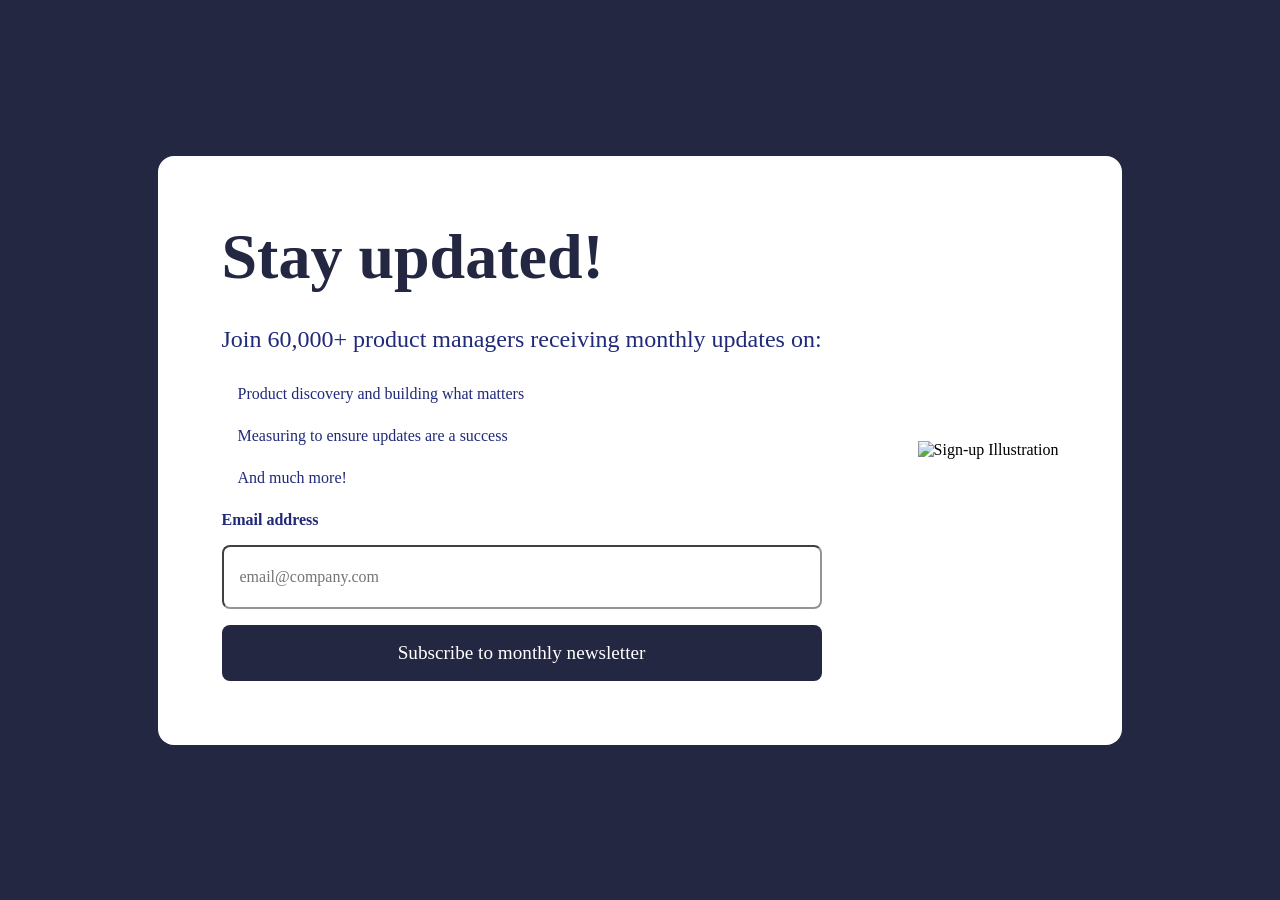
==== index.html @ 0a87a723 "Add files via upload" ====
<!DOCTYPE html>
<html lang="en">
  <head>
    <meta charset="UTF-8" />
    <meta name="viewport" content="width=device-width, initial-scale=1.0" />
    <link rel="stylesheet" href="./style.css" />
    <link
      rel="icon"
      type="image/png"
      sizes="32x32"
      href="./assets/images/favicon-32x32.png"
    />
    <title>
      Frontend Mentor | Newsletter sign-up form with success message
    </title>
  </head>
  <body>
    <div class="container">
      <div>
        <header><h1>Stay updated!</h1></header>
        <article>
          <ul>
            <p>Join 60,000+ product managers receiving monthly updates on:</p>

            <li>
              <img src="./assets/images/icon-list.svg" alt="" />Product
              discovery and building what matters
            </li>
            <li>
              <img src="./assets/images/icon-list.svg" alt="" />Measuring to
              ensure updates are a success
            </li>
            <li>
              <img src="./assets/images/icon-list.svg" alt="" />And much more!
            </li>
          </ul>
        </article>
        <footer>
          <form id="form">
            <div class="label__container">
              <label for="name">Email address</label>

              <span class="error"></span>
            </div>
            <input
              id="email"
              data-name="email"
              name="email"
              placeholder="email@company.com"
            />
            <button id="subscribe" type="submit">
              Subscribe to monthly newsletter
            </button>
          </form>
        </footer>
      </div>
      <div>
        <picture>
          <source
            media="(min-width:769px)"
            srcset="./assets/images/illustration-sign-up-desktop.svg"
          />
          <source
            media="(max-width:768px)"
            srcset="./assets/images/illustration-sign-up-tablet.svg"
          />

          <img
            src="./assets/images/illustration-sign-up-desktop.svg"
            alt="Sign-up Illustration"
          />
        </picture>
      </div>
    </div>
  </body>
  <script src="script.js"></script>
</html>
---- style.css ----
* {
  margin: 0;
  padding: 0;
  font: inherit;
}

*,
*::before,
*::after {
  box-sizing: border-box;
}

a {
  color: inherit;
  display: inline-block;
}

button {
  background-color: transparent;
  border: none;
  cursor: pointer;
  border: 0;
}

ul,
ol {
  list-style: none;
}

@font-face {
  font-family: "Roboto-Bold";
  src: url(./assets/fonts/Roboto-Bold.ttf);
}

@font-face {
  font-family: "Roboto-Regular";
  src: url(./assets/fonts/Roboto-Regular.ttf);
}

html {
  background-color: hsl(234, 29%, 20%);
  height: 100vh;
}
html,
body {
  height: 100vh;
}

body {
  display: flex;
  justify-content: center;
  align-items: center;
}

.container {
  display: flex;
  align-items: center;
  background-color: white;
  max-width: 1440px;
  padding: 4rem;
  border-radius: 1rem;
  gap: 6rem;
}

h1 {
  font-family: Roboto-bold;
  color: hsl(234, 29%, 20%);
  font-size: 4rem;
  font-weight: 700;
}

ul p {
  margin: 2rem 0;
  font-size: 1.5rem;
  color: hsl(233, 58%, 30%);
  font-weight: 400;
  font-family: Roboto-Regular;
}

ul li {
  display: flex;
  gap: 1rem;
  margin-bottom: 1.5rem;
  color: hsl(233, 58%, 30%);
  font-weight: 500;
  font-family: Roboto-Regular;
}

footer form {
  display: flex;
  flex-direction: column;
  gap: 1rem;

  label {
    color: hsl(233, 58%, 30%);
    font-weight: 600;
    font-size: 1rem;
    font-family: Roboto-Regular;
  }
  input {
    color: hsl(0, 0%, 58%);
    font-size: 1rem;
    font-family: Roboto-Regular;
    height: 4rem;
    background-color: hsl(0, 0%, 100%);
    padding-left: 1rem;
    border-radius: 0.5rem;
    border-color: hsl(0, 0%, 58%);
  }

  button {
    background-color: hsl(234, 29%, 20%);
    color: white;
    font-family: Roboto-Regular;
    height: 3.5rem;
    border-radius: 0.5rem;
    font-weight: 400;
    font-size: 1.2rem;
  }
  a {
    text-decoration: none;
  }
}

form span {
  color: red;
  font-family: Roboto-Regular;
}

.label__container {
  display: flex;
  align-items: center;
  justify-content: space-between;
}

@media (max-width: 768px) {
  html {
    background-color: white;
    gap: 1rem;
  }
  .container {
    flex-direction: column;
    padding: 0;
  }

  .container div:nth-child(1) {
    order: 2;
    padding: 1rem;
  }
  .container div:nth-child(2) {
    order: 1;
    width: 100vw;
  }

  .container div:nth-child(2) img {
    width: 100vw;
  }
}
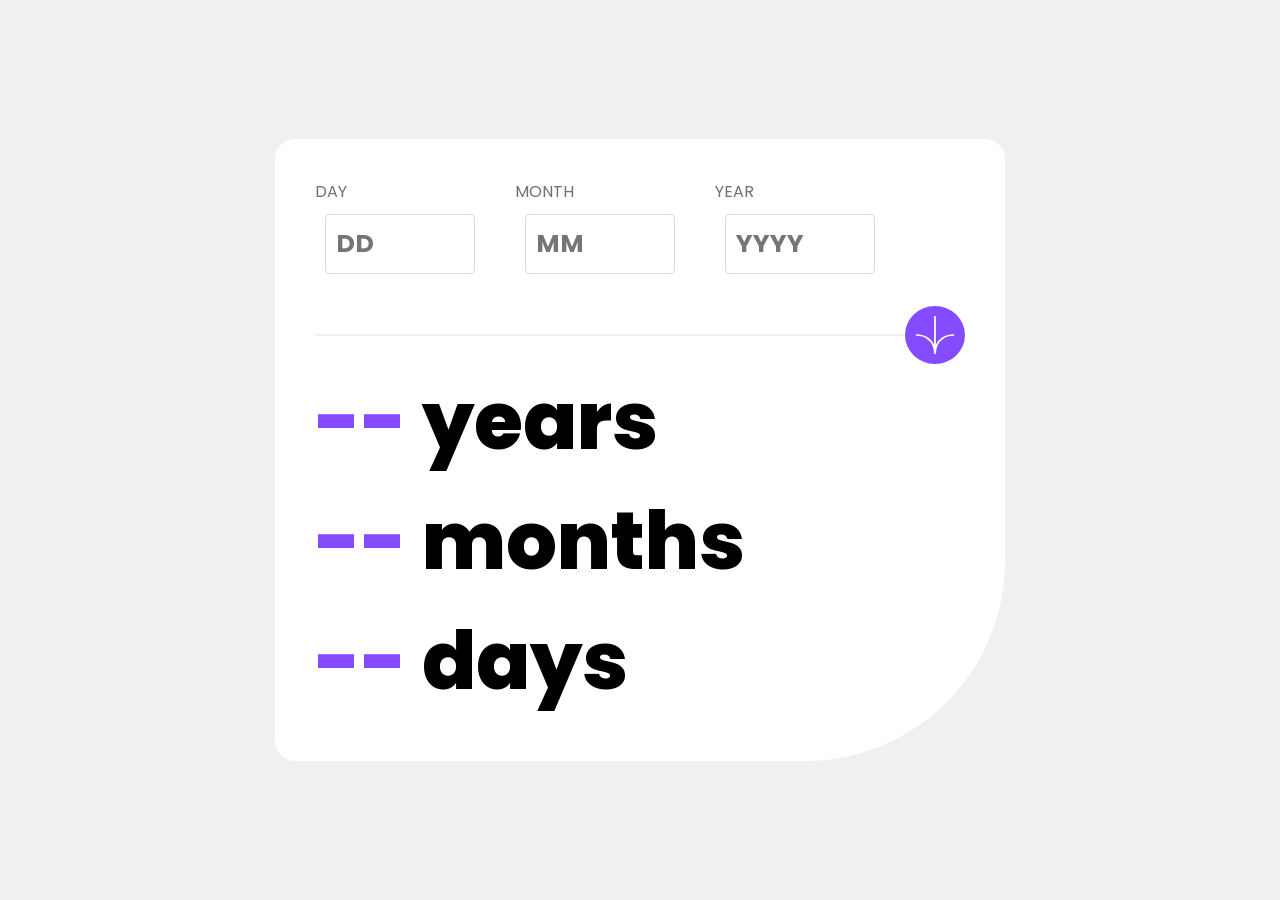
==== commit f492b43f: "Add files via upload" ====
--- a/index.html
+++ b/index.html
@@ -3,73 +3,82 @@
   <head>
     <meta charset="UTF-8" />
     <meta name="viewport" content="width=device-width, initial-scale=1.0" />
-    <link rel="stylesheet" href="./style.css" />
     <link
       rel="icon"
       type="image/png"
       sizes="32x32"
       href="./assets/images/favicon-32x32.png"
     />
-    <title>
-      Frontend Mentor | Newsletter sign-up form with success message
-    </title>
+    <link rel="stylesheet" href="style.css" />
+    <link rel="preconnect" href="https://fonts.googleapis.com" />
+    <link rel="preconnect" href="https://fonts.gstatic.com" crossorigin />
+    <link
+      href="https://fonts.googleapis.com/css2?family=Manrope:wght@200..800&family=Outfit:wght@100..900&family=Poppins:ital,wght@0,100;0,200;0,300;0,400;0,500;0,600;0,700;0,800;0,900;1,100;1,200;1,300;1,400;1,500;1,600;1,700;1,800;1,900&display=swap"
+      rel="stylesheet"
+    />
+    <title>Frontend Mentor | Age calculator app</title>
   </head>
   <body>
     <div class="container">
-      <div>
-        <header><h1>Stay updated!</h1></header>
-        <article>
-          <ul>
-            <p>Join 60,000+ product managers receiving monthly updates on:</p>
+      <div class="card">
+        <form id="age-form" class="card__form">
+          <div class="card__inputContainer">
+            <div class="card__input">
+              <label for="day">DAY</label
+              ><input
+                type="text"
+                class="input--error input--element"
+                id="day"
+                name="day"
+                placeholder="DD"
+                type="number"
+                required
+                min="1"
+              />
+              <span></span>
+            </div>
+            <div class="card__input">
+              <label for="month">MONTH</label
+              ><input
+                type="text"
+                class="input--error input--element"
+                id="month"
+                name="month"
+                required
+                placeholder="MM"
+                type="number"
+                min="1"
+                max="12"
+              />
+              <span></span>
+            </div>
+            <div class="card__input">
+              <label for="year">YEAR</label
+              ><input
+                type="text"
+                class="input--error input--element"
+                id="year"
+                name="year"
+                type="number"
+                class="card__input"
+                placeholder="YYYY"
+                min="0"
+              />
+              <span></span>
+            </div>
+          </div>
+        </form>
 
-            <li>
-              <img src="./assets/images/icon-list.svg" alt="" />Product
-              discovery and building what matters
-            </li>
-            <li>
-              <img src="./assets/images/icon-list.svg" alt="" />Measuring to
-              ensure updates are a success
-            </li>
-            <li>
-              <img src="./assets/images/icon-list.svg" alt="" />And much more!
-            </li>
-          </ul>
-        </article>
-        <footer>
-          <form id="form">
-            <div class="label__container">
-              <label for="name">Email address</label>
-
-              <span class="error"></span>
-            </div>
-            <input
-              id="email"
-              data-name="email"
-              name="email"
-              placeholder="email@company.com"
-            />
-            <button id="subscribe" type="submit">
-              Subscribe to monthly newsletter
-            </button>
-          </form>
-        </footer>
-      </div>
-      <div>
-        <picture>
-          <source
-            media="(min-width:769px)"
-            srcset="./assets/images/illustration-sign-up-desktop.svg"
-          />
-          <source
-            media="(max-width:768px)"
-            srcset="./assets/images/illustration-sign-up-tablet.svg"
-          />
-
-          <img
-            src="./assets/images/illustration-sign-up-desktop.svg"
-            alt="Sign-up Illustration"
-          />
-        </picture>
+        <div class="card--separator">
+          <button>
+            <img src="./assets/images/icon-arrow.svg" alt="icon-arrow" />
+          </button>
+        </div>
+        <div class="card__result">
+          <p><span class="card__resultLabel">--</span> years</p>
+          <p><span class="card__resultLabel">--</span> months</p>
+          <p><span class="card__resultLabel">--</span> days</p>
+        </div>
       </div>
     </div>
   </body>
--- a/style.css
+++ b/style.css
@@ -1,158 +1,165 @@
-* {
+/* ===== Reset & Base ===== */
+*,
+*::before,
+*::after {
   margin: 0;
   padding: 0;
   font: inherit;
-}
-
-*,
-*::before,
-*::after {
   box-sizing: border-box;
 }
 
-a {
-  color: inherit;
-  display: inline-block;
-}
-
-button {
-  background-color: transparent;
-  border: none;
-  cursor: pointer;
-  border: 0;
-}
-
-ul,
-ol {
-  list-style: none;
-}
-
-@font-face {
-  font-family: "Roboto-Bold";
-  src: url(./assets/fonts/Roboto-Bold.ttf);
-}
-
-@font-face {
-  font-family: "Roboto-Regular";
-  src: url(./assets/fonts/Roboto-Regular.ttf);
-}
-
-html {
-  background-color: hsl(234, 29%, 20%);
-  height: 100vh;
-}
 html,
 body {
+  max-width: 100%;
   height: 100vh;
 }
 
-body {
+/* ===== Layout ===== */
+.container {
+  max-width: 100vw;
+  height: 100vh;
+  background-color: hsl(0, 0%, 94%);
   display: flex;
-  justify-content: center;
   align-items: center;
 }
 
-.container {
-  display: flex;
-  align-items: center;
-  background-color: white;
+.card {
+  margin: 0 auto;
   max-width: 1440px;
-  padding: 4rem;
-  border-radius: 1rem;
-  gap: 6rem;
+  background-color: #fff;
+  border-radius: 20px 20px 200px 20px;
+  padding: 40px;
 }
 
-h1 {
-  font-family: Roboto-bold;
-  color: hsl(234, 29%, 20%);
-  font-size: 4rem;
-  font-weight: 700;
+/* ===== Inputs ===== */
+.card__inputContainer {
+  display: flex;
+  gap: 40px;
 }
 
-ul p {
-  margin: 2rem 0;
-  font-size: 1.5rem;
-  color: hsl(233, 58%, 30%);
+.card__input {
+  display: flex;
+  flex-direction: column;
+  gap: 10px;
+  color: hsl(0, 1%, 44%);
+  font-family: "Poppins", sans-serif;
   font-weight: 400;
-  font-family: Roboto-Regular;
 }
 
-ul li {
-  display: flex;
-  gap: 1rem;
-  margin-bottom: 1.5rem;
-  color: hsl(233, 58%, 30%);
-  font-weight: 500;
-  font-family: Roboto-Regular;
+.card__input--error {
+  color: hsl(0, 100%, 67%);
 }
 
-footer form {
+.card__input input {
+  margin-left: 10px;
+  width: 150px;
+  padding: 10px;
+  font-size: 25px;
+  font-weight: 700;
+  color: #000;
+  border: 1px solid hsl(0, 0%, 86%);
+  border-radius: 5px;
+}
+
+.input--error {
+  border-color: hsl(0, 100%, 67%);
+}
+
+/* ===== Separator ===== */
+.card--separator {
   display: flex;
-  flex-direction: column;
-  gap: 1rem;
+  position: relative;
+}
 
-  label {
-    color: hsl(233, 58%, 30%);
-    font-weight: 600;
-    font-size: 1rem;
-    font-family: Roboto-Regular;
+.card--separator::before {
+  content: "";
+  height: 1px;
+  width: 100%;
+  border-bottom: 2px solid hsl(0, 0%, 94%);
+}
+
+.card--separator img {
+  background-color: hsl(259, 100%, 65%);
+  border-radius: 50%;
+  width: 60px;
+  padding: 10px;
+  order: 2;
+  z-index: 1;
+}
+
+.card--separator button {
+  border: none;
+  cursor: pointer;
+  z-index: 1;
+}
+
+/* ===== Results ===== */
+.card__result {
+  margin-top: 25px;
+  font-size: 80px;
+  font-weight: 800;
+  font-family: "Poppins";
+}
+
+.card__result span {
+  color: hsl(259, 100%, 65%);
+}
+
+/* ===== Desktop ===== */
+@media (min-width: 769px) {
+  .card--separator {
+    width: 650px;
   }
-  input {
-    color: hsl(0, 0%, 58%);
-    font-size: 1rem;
-    font-family: Roboto-Regular;
-    height: 4rem;
-    background-color: hsl(0, 0%, 100%);
-    padding-left: 1rem;
-    border-radius: 0.5rem;
-    border-color: hsl(0, 0%, 58%);
+
+  .card--separator::before {
+    margin-top: 50px;
+  }
+
+  .card--separator img {
+    position: absolute;
+    right: 0;
+    top: 22px;
+  }
+}
+
+/* ===== Mobile ===== */
+@media (max-width: 768px) {
+  .card {
+    max-width: 768px;
+    display: flex;
+    flex-direction: column;
+    align-items: center;
+    gap: 40px;
+    padding: 25px;
+  }
+
+  .card__input input {
+    width: 70px;
+    font-size: 16px;
+  }
+
+  .card__inputContainer {
+    font-size: 12px;
+    gap: 20px;
+  }
+
+  .card--separator {
+    align-items: center;
+    justify-content: center;
+    width: 100%;
+  }
+
+  .card--separator::before {
+    position: absolute;
+    width: 100%;
   }
 
   button {
-    background-color: hsl(234, 29%, 20%);
-    color: white;
-    font-family: Roboto-Regular;
-    height: 3.5rem;
-    border-radius: 0.5rem;
-    font-weight: 400;
-    font-size: 1.2rem;
+    background: none;
   }
-  a {
-    text-decoration: none;
+
+  .card__result {
+    font-size: 60px;
+    margin-top: 0;
   }
 }
-
-form span {
-  color: red;
-  font-family: Roboto-Regular;
-}
-
-.label__container {
-  display: flex;
-  align-items: center;
-  justify-content: space-between;
-}
-
-@media (max-width: 768px) {
-  html {
-    background-color: white;
-    gap: 1rem;
-  }
-  .container {
-    flex-direction: column;
-    padding: 0;
-  }
-
-  .container div:nth-child(1) {
-    order: 2;
-    padding: 1rem;
-  }
-  .container div:nth-child(2) {
-    order: 1;
-    width: 100vw;
-  }
-
-  .container div:nth-child(2) img {
-    width: 100vw;
-  }
-}
